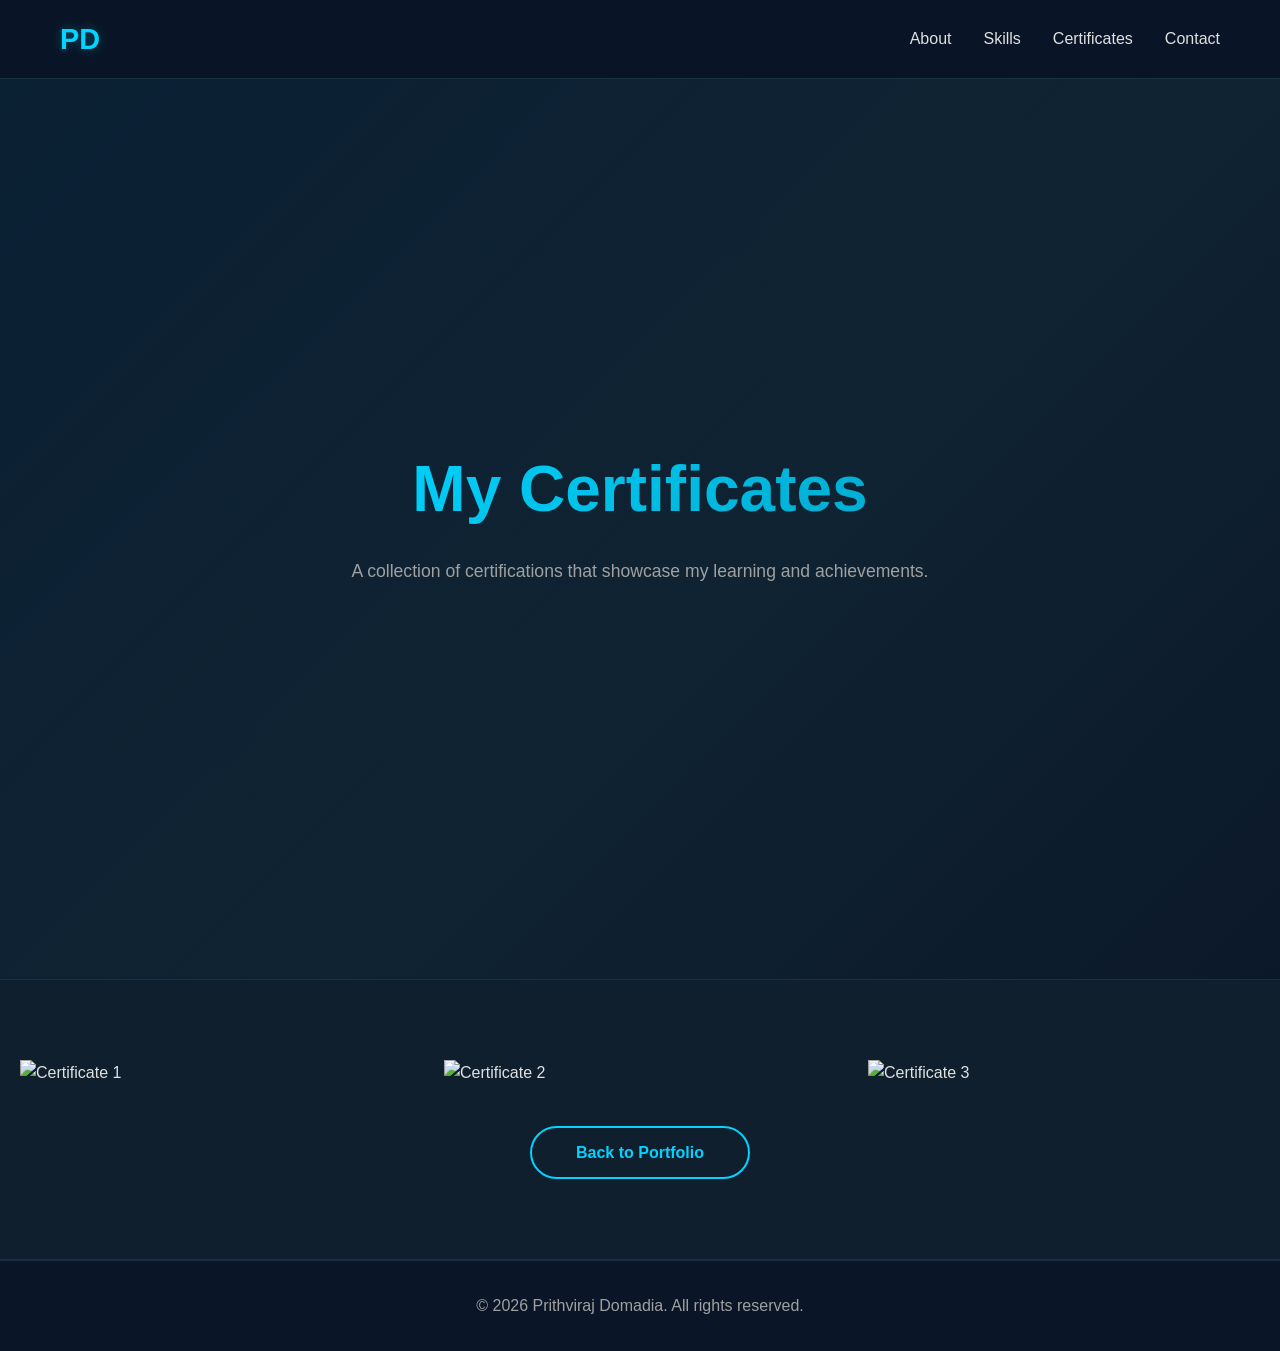
==== certificate.html @ d60c295b "Update certificate.html" ====
<!DOCTYPE html>
<html lang="en">
<head>
    <meta charset="UTF-8">
    <meta name="viewport" content="width=device-width, initial-scale=1.0">
    <title>Certificates - Prithviraj Domadia</title>
    <link rel="stylesheet" href="styles.css">
    <link rel="stylesheet" href="https://cdnjs.cloudflare.com/ajax/libs/font-awesome/6.4.0/css/all.min.css">
</head>
<body>
    <nav class="navbar">
        <div class="nav-container">
            <div class="logo">PD</div>
            <ul class="nav-menu">
                <li><a href="index.html#about" class="nav-link">About</a></li>
                <li><a href="index.html#skills" class="nav-link">Skills</a></li>
                <li><a href="index.html#certificates" class="nav-link">Certificates</a></li>
                <li><a href="index.html#contact" class="nav-link">Contact</a></li>
            </ul>
        </div>
    </nav>

    <section class="hero">
        <div class="hero-content">
            <h1 class="hero-title">My Certificates</h1>
            <p class="hero-description">A collection of certifications that showcase my learning and achievements.</p>
        </div>
    </section>

    <section class="certificates">      
            <div class="certificates-grid">
                <div class="certificate-card">
                    <img src="images/certi1.png" alt="Certificate 1" class="certificate-icon">
                </div>
                <div class="certificate-card">
                    <img src="images/certi2.png" alt="Certificate 2" class="certificate-icon">
                </div>
                <div class="certificate-card">
                    <img src="images/certi3.png" alt="Certificate 3" class="certificate-icon">
                </div>
            </div>
            <div class="certificate-return">
                <a href="index.html" class="btn btn-secondary">Back to Portfolio</a>
            </div>
    </section>

    <footer class="footer">
        <div class="container">
            <p>&copy; 2026 Prithviraj Domadia. All rights reserved.</p>
        </div>
    </footer>
</body>
</html>
---- styles.css ----
/* ==================== VARIABLES & RESET ==================== */
:root {
    --primary-color: #00d4ff;
    --secondary-color: #0a1628;
    --text-color: #e0e0e0;
    --text-dark: #a0a0a0;
    --card-bg: #0f1f2e;
    --border-color: #1a2f3f;
    --transition: 0.3s ease;
}

* {
    margin: 0;
    padding: 0;
    box-sizing: border-box;
}

html {
    scroll-behavior: smooth;
}

body {
    font-family: 'Segoe UI', Tahoma, Geneva, Verdana, sans-serif;
    background: linear-gradient(135deg, #0a1628 0%, #0f1f2e 50%, #0a1628 100%);
    color: var(--text-color);
    line-height: 1.6;
    min-height: 100vh;
}

/* ==================== CONTAINER & LAYOUT ==================== */
.container {
    max-width: 1200px;
    margin: 0 auto;
    padding: 0 20px;
}

/* ==================== NAVIGATION ==================== */
.navbar {
    background: rgba(10, 22, 40, 0.95);
    backdrop-filter: blur(10px);
    position: sticky;
    top: 0;
    z-index: 100;
    border-bottom: 1px solid var(--border-color);
    padding: 1rem 0;
}

.nav-container {
    max-width: 1200px;
    margin: 0 auto;
    padding: 0 20px;
    display: flex;
    justify-content: space-between;
    align-items: center;
}

.logo {
    font-size: 1.8rem;
    font-weight: bold;
    color: var(--primary-color);
    text-shadow: 0 0 10px rgba(0, 212, 255, 0.3);
}

.nav-menu {
    display: flex;
    list-style: none;
    gap: 2rem;
}

.nav-link {
    color: var(--text-color);
    text-decoration: none;
    transition: color var(--transition);
    font-weight: 500;
}

.nav-link:hover {
    color: var(--primary-color);
}

/* ==================== HERO SECTION ==================== */
.hero {
    min-height: 100vh;
    display: flex;
    align-items: center;
    justify-content: center;
    padding: 60px 20px;
    background: linear-gradient(135deg, rgba(0, 212, 255, 0.05) 0%, rgba(10, 22, 40, 0) 100%);
}

.hero-content {
    text-align: center;
    max-width: 700px;
    animation: fadeInUp 0.8s ease;
}

.hero-title {
    font-size: 4rem;
    font-weight: 700;
    margin-bottom: 1rem;
    background: linear-gradient(135deg, var(--primary-color) 0%, #00a8cc 100%);
    -webkit-background-clip: text;
    -webkit-text-fill-color: transparent;
    background-clip: text;
}

.hero-subtitle {
    font-size: 1.5rem;
    color: var(--primary-color);
    margin-bottom: 1rem;
    font-weight: 500;
}

.hero-description {
    font-size: 1.1rem;
    color: var(--text-dark);
    margin-bottom: 2rem;
    line-height: 1.8;
}

.hero-buttons {
    display: flex;
    gap: 1rem;
    justify-content: center;
    flex-wrap: wrap;
}

/* ==================== BUTTONS ==================== */
.btn {
    padding: 12px 30px;
    border-radius: 50px;
    text-decoration: none;
    font-weight: 600;
    transition: all var(--transition);
    border: 2px solid;
    cursor: pointer;
    display: inline-block;
}

.btn-primary {
    background: var(--primary-color);
    color: var(--secondary-color);
    border-color: var(--primary-color);
}

.btn-primary:hover {
    transform: translateY(-3px);
    box-shadow: 0 10px 25px rgba(0, 212, 255, 0.3);
}

.btn-secondary {
    background: transparent;
    color: var(--primary-color);
    border-color: var(--primary-color);
}

.btn-secondary:hover {
    background: var(--primary-color);
    color: var(--secondary-color);
    transform: translateY(-3px);
}

/* ==================== ABOUT SECTION ==================== */
.about {
    padding: 80px 20px;
    background: var(--card-bg);
    border-top: 1px solid var(--border-color);
    border-bottom: 1px solid var(--border-color);
}

.section-title {
    font-size: 2.5rem;
    margin-bottom: 3rem;
    text-align: center;
    color: var(--primary-color);
    position: relative;
    display: inline-block;
    width: 100%;
}

.section-title::after {
    content: '';
    position: absolute;
    bottom: -15px;
    left: 50%;
    transform: translateX(-50%);
    width: 100px;
    height: 3px;
    background: var(--primary-color);
    border-radius: 2px;
}

.about-content {
    max-width: 700px;
    margin: 0 auto;
    text-align: center;
}

.about-content p {
    font-size: 1.1rem;
    color: var(--text-dark);
    margin-bottom: 1.5rem;
    line-height: 1.8;
}

/* ==================== SKILLS SECTION ==================== */
.skills {
    padding: 80px 20px;
}

.skills-category {
    margin-bottom: 4rem;
}

.category-title {
    font-size: 1.8rem;
    color: var(--primary-color);
    margin-bottom: 2rem;
    text-align: center;
}

/* ==================== CERTIFICATES SECTION ==================== */
.certificates {
    padding: 80px 20px;
    background: var(--card-bg);
    border-top: 1px solid var(--border-color);
    border-bottom: 1px solid var(--border-color);
}

.certificates-content {
    text-align: center;
    max-width: 700px;
    margin: 0 auto;
}

.certificates-content p {
    font-size: 1.1rem;
    color: var(--text-dark);
    margin-bottom: 2rem;
    line-height: 1.8;
}

.certificates-grid {
    display: grid;
    grid-template-columns: repeat(auto-fit, minmax(220px, 1fr));
    gap: 2rem;
    margin: 0 auto;
}

.certificate-return {
    text-align: center;
    margin-top: 2.5rem;
}

.certificates .btn {
    min-width: 220px;
}

.skills-grid {
    display: grid;
    grid-template-columns: repeat(auto-fit, minmax(150px, 1fr));
    gap: 2rem;
    max-width: 900px;
    margin: 0 auto;
}

.skill-card {
    background: var(--card-bg);
    padding: 2rem;
    border-radius: 15px;
    text-align: center;
    border: 1px solid var(--border-color);
    transition: all var(--transition);
    cursor: pointer;
}

.skill-card:hover {
    transform: translateY(-10px);
    border-color: var(--primary-color);
    box-shadow: 0 15px 40px rgba(0, 212, 255, 0.2);
}

.skill-card i {
    font-size: 3rem;
    color: var(--primary-color);
    margin-bottom: 1rem;
    display: block;
}

.skill-card img.skill-logo {
    width: 64px;
    height: 64px;
    object-fit: contain;
    margin-bottom: 1rem;
    display: inline-block;
}

.skill-logo.scikitlearn-logo {
    filter: invert(1) brightness(2);
}

.skill-card h4 {
    font-size: 1.2rem;
    color: var(--text-color);
}

/* ==================== CONTACT SECTION ==================== */
.contact {
    padding: 80px 20px;
    background: var(--card-bg);
    border-top: 1px solid var(--border-color);
}

.contact-content {
    text-align: center;
    max-width: 600px;
    margin: 0 auto;
}

.contact-content p {
    font-size: 1.1rem;
    color: var(--text-dark);
    margin-bottom: 2rem;
}

.social-links {
    display: flex;
    justify-content: center;
    gap: 2rem;
    flex-wrap: wrap;
}

.social-link {
    display: flex;
    align-items: center;
    gap: 0.5rem;
    padding: 12px 25px;
    background: transparent;
    border: 2px solid var(--primary-color);
    color: var(--primary-color);
    text-decoration: none;
    border-radius: 50px;
    transition: all var(--transition);
    font-weight: 600;
}

.social-link:hover {
    background: var(--primary-color);
    color: var(--secondary-color);
    transform: translateY(-3px);
    box-shadow: 0 10px 25px rgba(0, 212, 255, 0.3);
}

.social-link i {
    font-size: 1.3rem;
}

/* ==================== FOOTER ==================== */
.footer {
    background: rgba(10, 22, 40, 0.95);
    border-top: 1px solid var(--border-color);
    padding: 2rem 20px;
    text-align: center;
    color: var(--text-dark);
}

/* ==================== ANIMATIONS ==================== */
@keyframes fadeInUp {
    from {
        opacity: 0;
        transform: translateY(30px);
    }
    to {
        opacity: 1;
        transform: translateY(0);
    }
}

/* ==================== RESPONSIVE DESIGN ==================== */
@media (max-width: 768px) {
    .hero-title {
        font-size: 2.5rem;
    }

    .hero-subtitle {
        font-size: 1.2rem;
    }

    .hero-buttons {
        flex-direction: column;
    }

    .btn {
        width: 100%;
    }

    .nav-menu {
        gap: 1rem;
        font-size: 0.9rem;
    }

    .section-title {
        font-size: 2rem;
    }

    .skills-grid {
        grid-template-columns: repeat(2, 1fr);
        gap: 1.5rem;
    }

    .skill-card {
        padding: 1.5rem;
    }

    .skill-card i {
        font-size: 2rem;
    }

    .social-links {
        gap: 1rem;
    }

    .social-link {
        padding: 10px 15px;
        font-size: 0.9rem;
    }
}

@media (max-width: 480px) {
    .hero-title {
        font-size: 2rem;
    }

    .hero-subtitle {
        font-size: 1rem;
    }

    .nav-menu {
        gap: 0.5rem;
    }

    .skills-grid {
        grid-template-columns: 1fr;
    }

    .social-links {
        flex-direction: column;
    }

    .social-link {
        width: 100%;
        justify-content: center;
    }
}
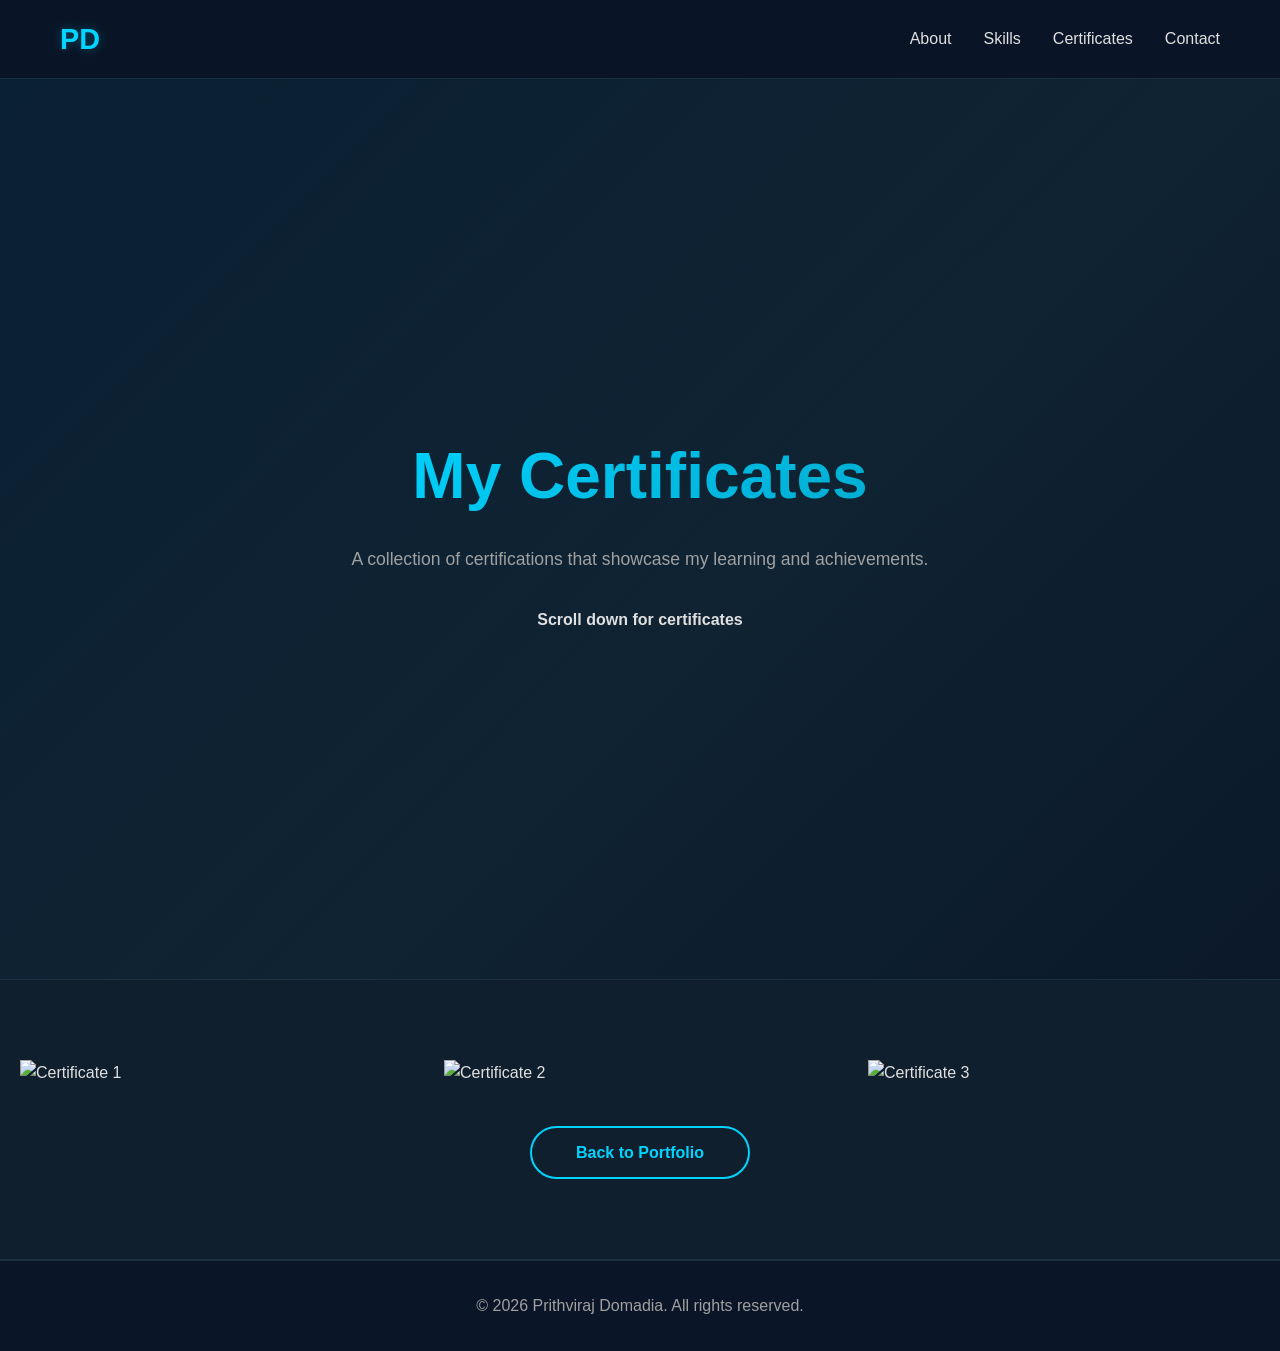
==== commit 362bf708: "Update certificate.html" ====
--- a/certificate.html
+++ b/certificate.html
@@ -24,6 +24,7 @@
         <div class="hero-content">
             <h1 class="hero-title">My Certificates</h1>
             <p class="hero-description">A collection of certifications that showcase my learning and achievements.</p>
+            <p><h4>Scroll down for certificates</h4></p>
         </div>
     </section>
 
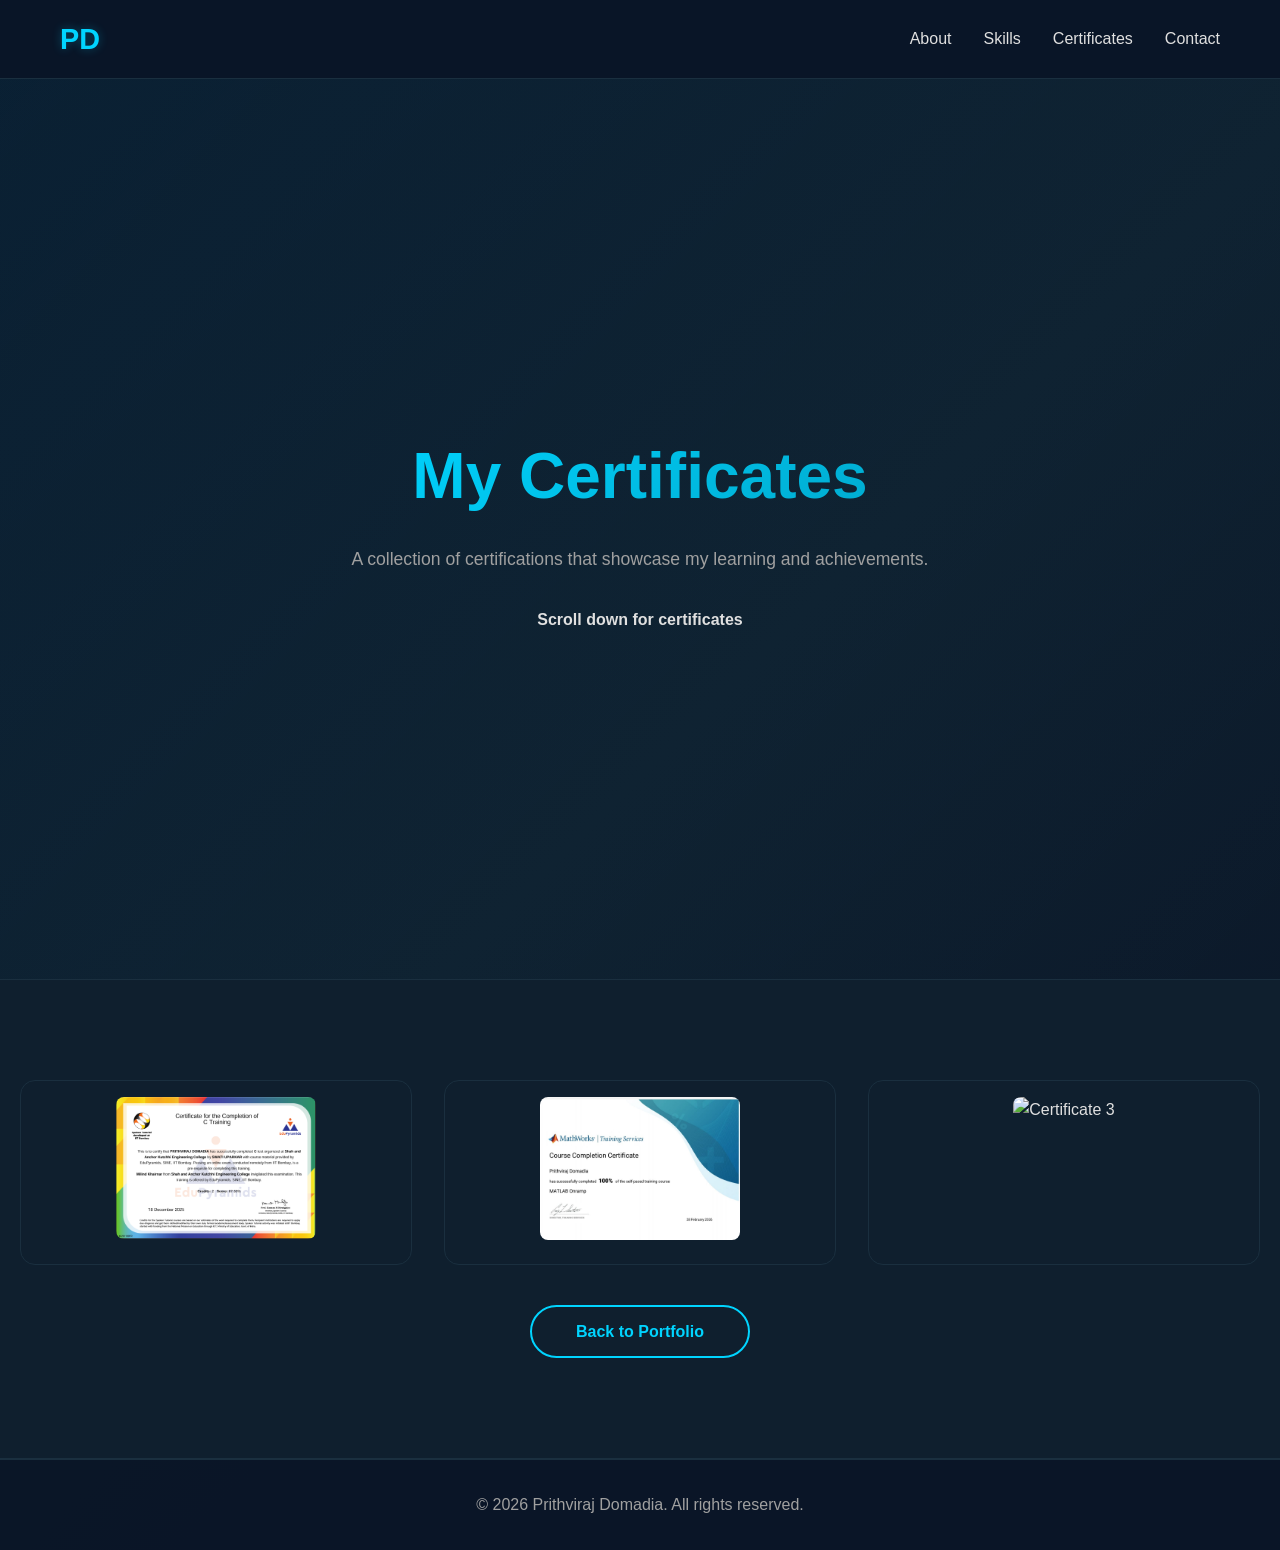
==== commit 368bd206: "Update certificate.html" ====
--- a/certificate.html
+++ b/certificate.html
@@ -31,13 +31,13 @@
     <section class="certificates">      
             <div class="certificates-grid">
                 <div class="certificate-card">
-                    <img src="images/certi1.png" alt="Certificate 1" class="certificate-icon">
+                    <img src="certi1.png" alt="Certificate 1" class="certificate-icon">
                 </div>
                 <div class="certificate-card">
-                    <img src="images/certi2.png" alt="Certificate 2" class="certificate-icon">
+                    <img src="certi2.png" alt="Certificate 2" class="certificate-icon">
                 </div>
                 <div class="certificate-card">
-                    <img src="images/certi3.png" alt="Certificate 3" class="certificate-icon">
+                    <img src="certi3.png" alt="Certificate 3" class="certificate-icon">
                 </div>
             </div>
             <div class="certificate-return">
--- a/styles.css
+++ b/styles.css
@@ -221,7 +221,7 @@
 
 /* ==================== CERTIFICATES SECTION ==================== */
 .certificates {
-    padding: 80px 20px;
+    padding: 100px 20px;
     background: var(--card-bg);
     border-top: 1px solid var(--border-color);
     border-bottom: 1px solid var(--border-color);
@@ -242,9 +242,36 @@
 
 .certificates-grid {
     display: grid;
-    grid-template-columns: repeat(auto-fit, minmax(220px, 1fr));
+    grid-template-columns: repeat(auto-fit, minmax(200px, 1fr));
     gap: 2rem;
     margin: 0 auto;
+}
+
+.certificate-card {
+    background: var(--card-bg);
+    padding: 1rem;
+    border-radius: 15px;
+    text-align: center;
+    border: 1px solid var(--border-color);
+    transition: all var(--transition);
+}
+
+.certificate-card:hover {
+    transform: translateY(-5px);
+    border-color: var(--primary-color);
+    box-shadow: 0 10px 30px rgba(0, 212, 255, 0.2);
+}
+
+.certificate-icon {
+    width: 200px;
+    height: auto;
+    max-width: 100%;
+    border-radius: 8px;
+    transition: transform var(--transition);
+}
+
+.certificate-card:hover .certificate-icon {
+    transform: scale(1.05);
 }
 
 .certificate-return {
@@ -451,4 +478,4 @@
         width: 100%;
         justify-content: center;
     }
-}+}
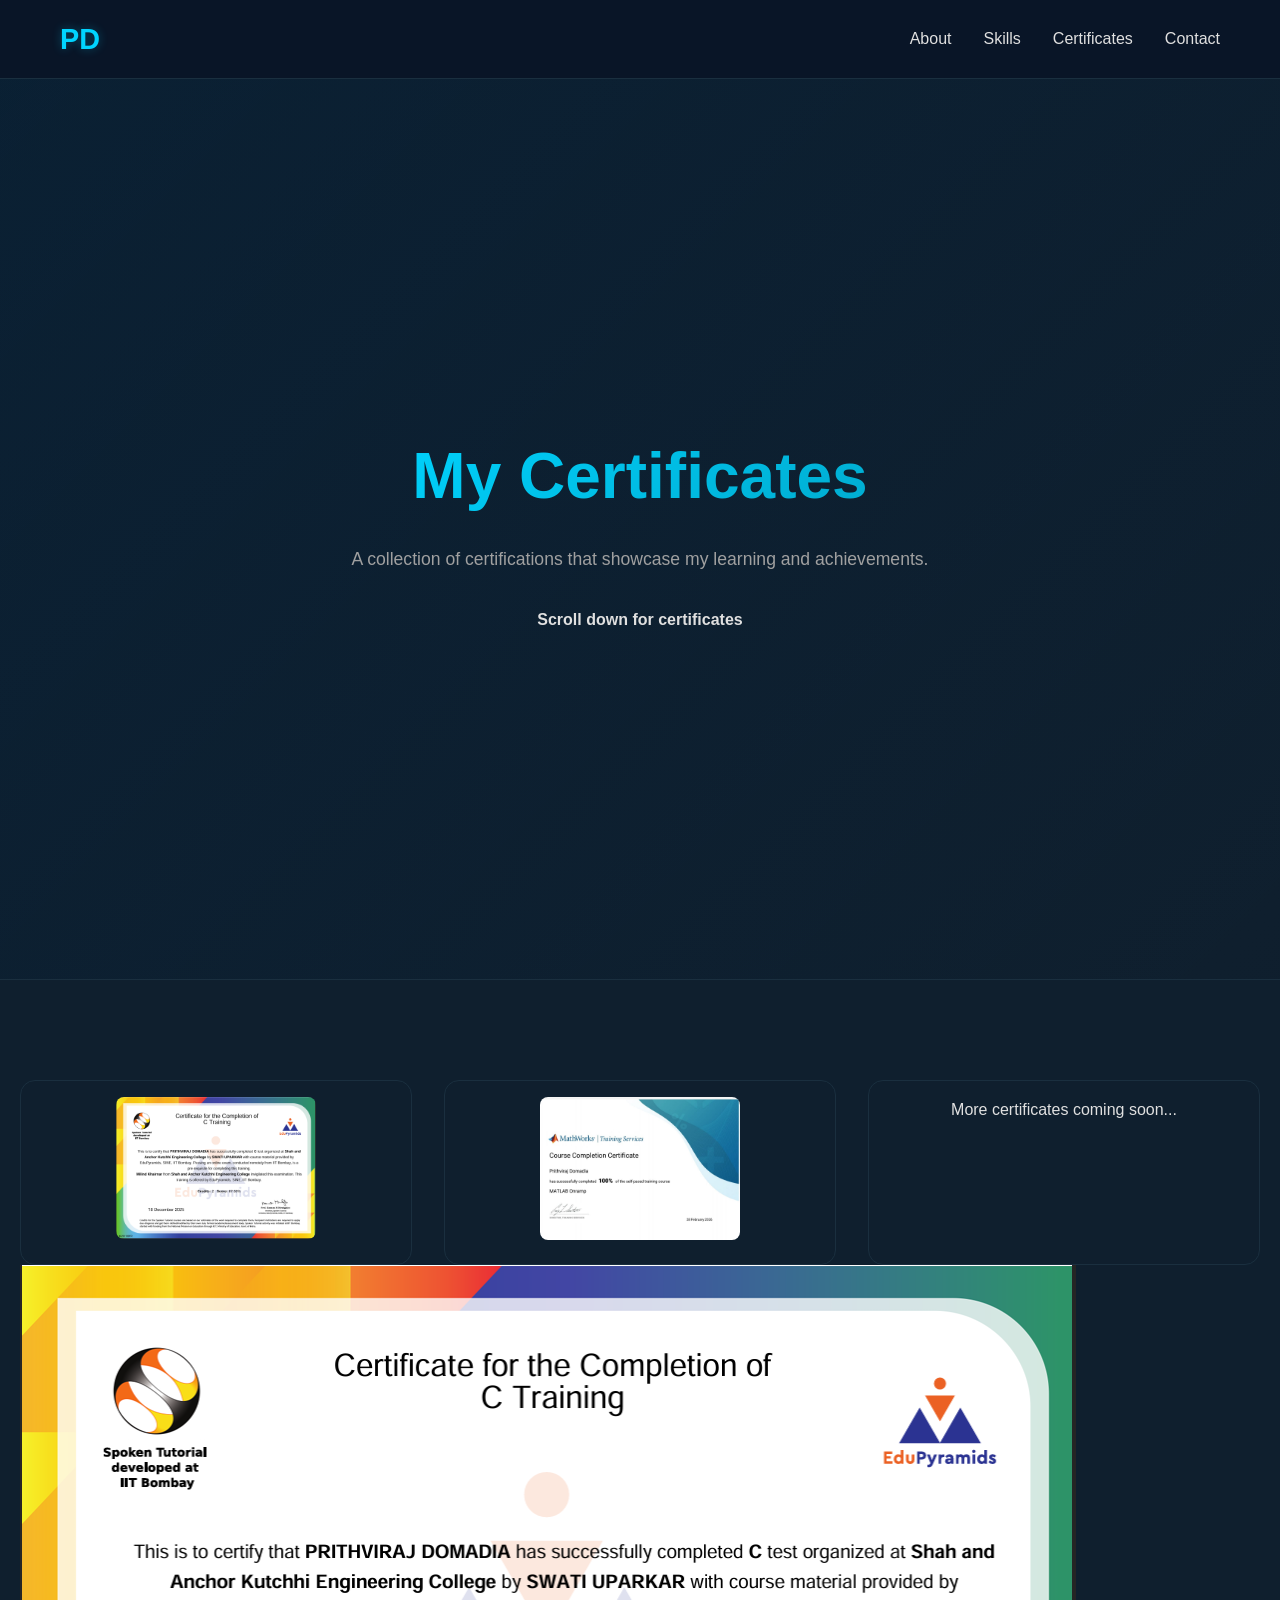
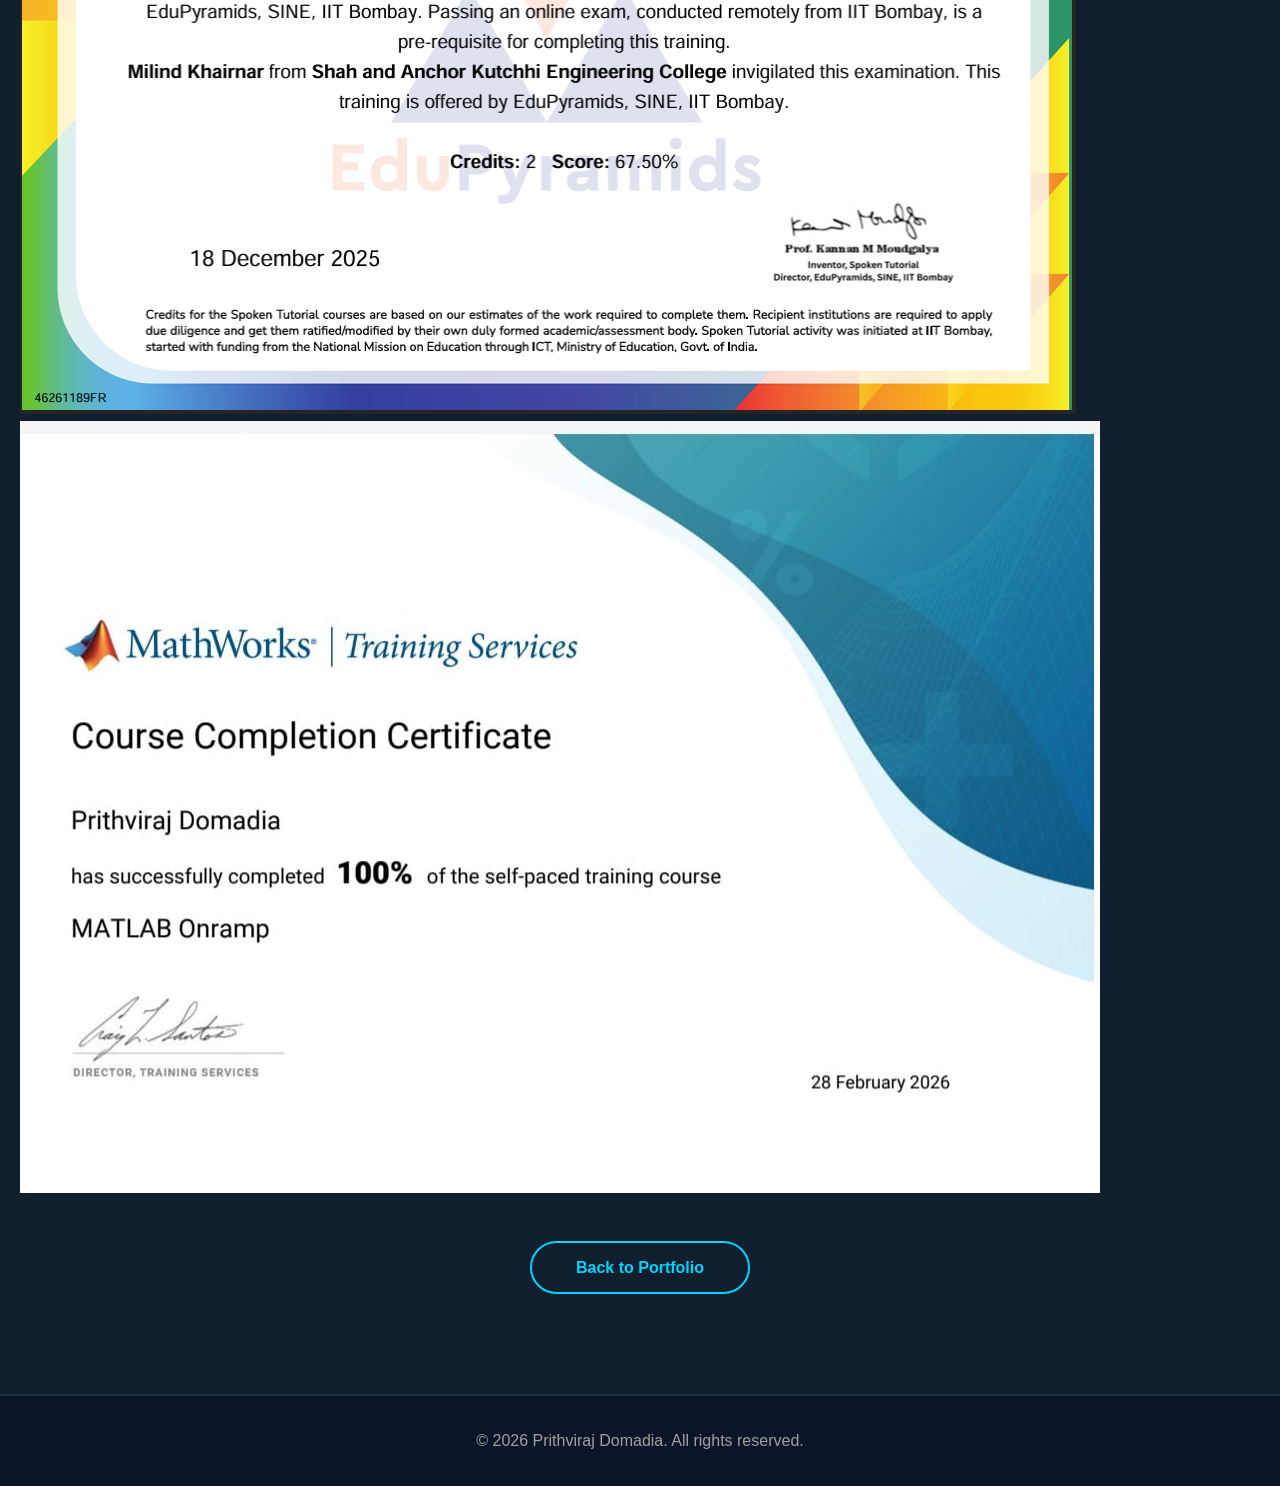
==== commit 0ddef74b: "Update certificate.html" ====
--- a/certificate.html
+++ b/certificate.html
@@ -28,18 +28,36 @@
         </div>
     </section>
 
-    <section class="certificates">      
+   <section class="certificates">      
             <div class="certificates-grid">
                 <div class="certificate-card">
-                    <img src="certi1.png" alt="Certificate 1" class="certificate-icon">
+                    <a href="#img1">
+                    <img src="certi1.png"  class="certificate-icon">
+                </a>
                 </div>
                 <div class="certificate-card">
-                    <img src="certi2.png" alt="Certificate 2" class="certificate-icon">
+                    <a href="#img2">
+                    <img src="certi2.png"  class="certificate-icon">
+                </a>
                 </div>
                 <div class="certificate-card">
-                    <img src="certi3.png" alt="Certificate 3" class="certificate-icon">
+                    <p>More certificates coming soon...</p>
                 </div>
             </div>
+            <div id="img1" class="lightbox">
+                <a href="#!" class="lightbox-close"></a>
+                <div class="lightbox-content">
+                    <img src="certi1.png">
+                </div>
+            </div>
+
+            <div id="img2" class="lightbox">
+                <a href="#!" class="lightbox-close"></a>
+                <div class="lightbox-content">
+                    <img src="certi2.png">
+            </div>
+            </div>
+        </div>
             <div class="certificate-return">
                 <a href="index.html" class="btn btn-secondary">Back to Portfolio</a>
             </div>
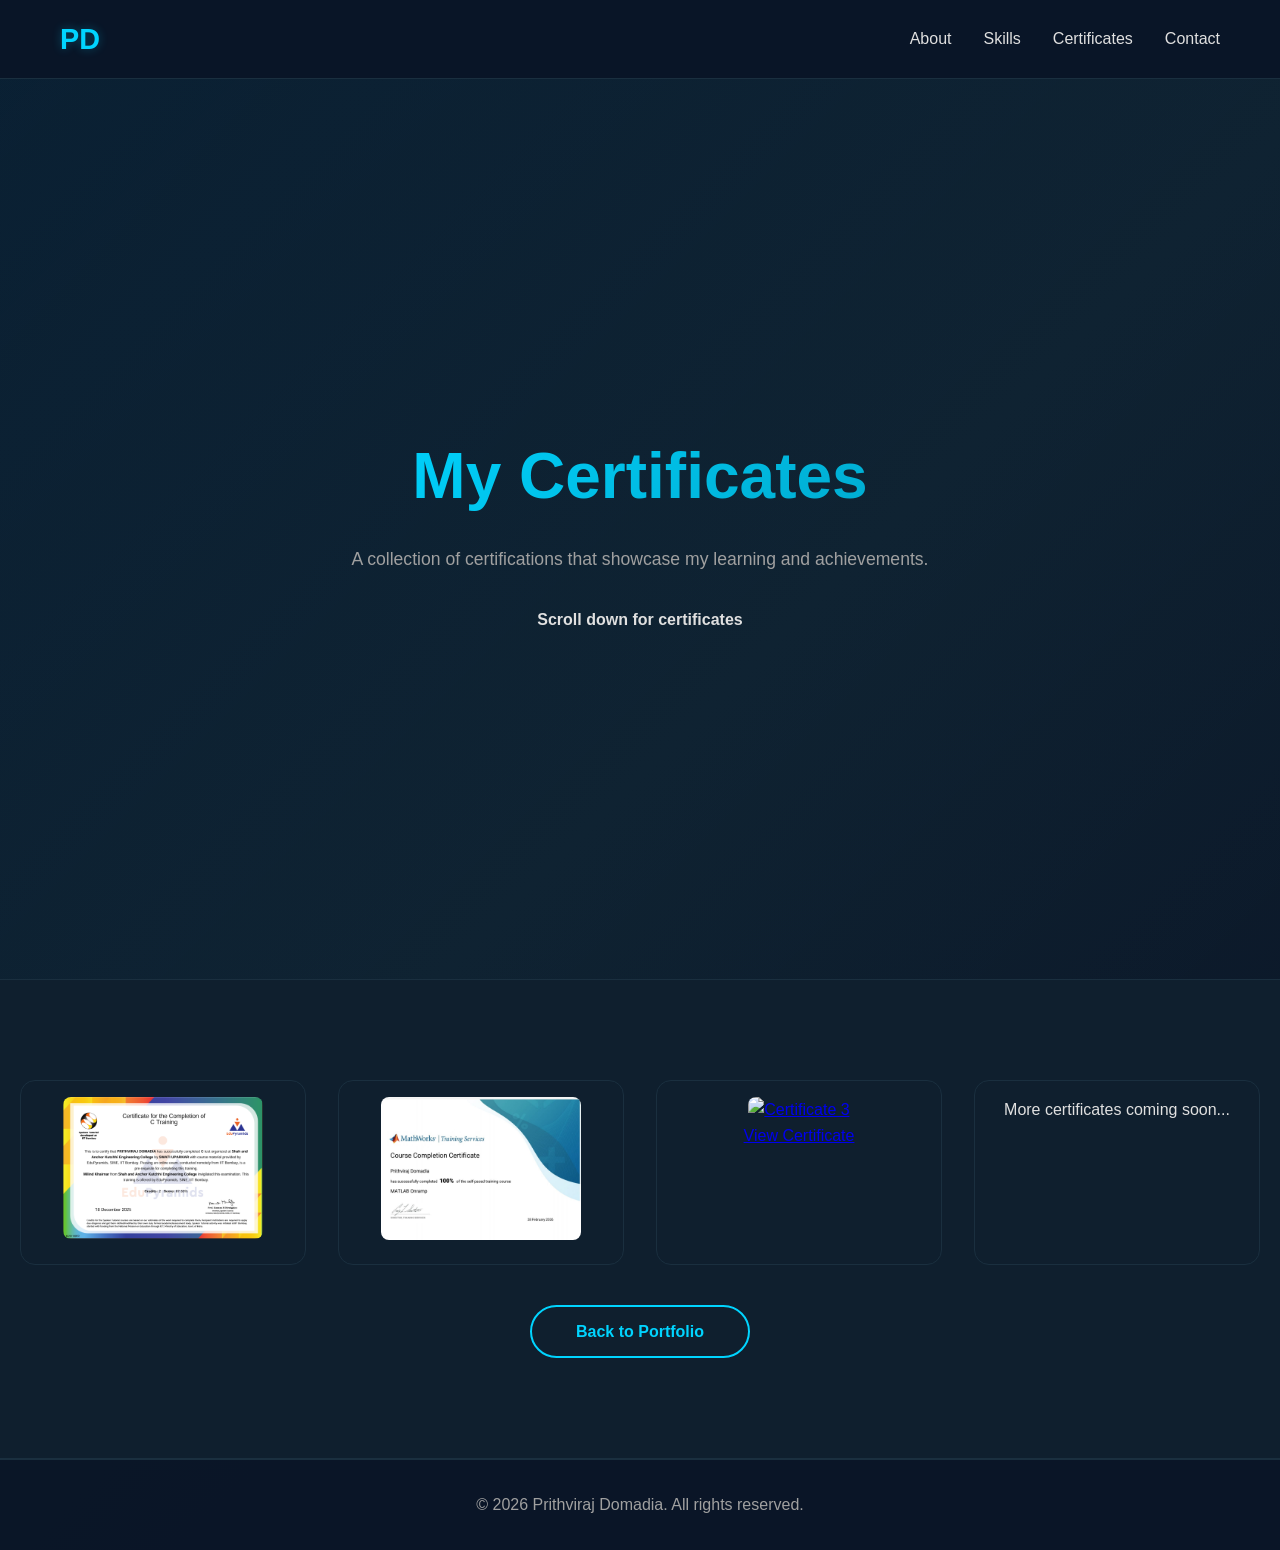
==== commit c3215414: "Update certificate.html" ====
--- a/certificate.html
+++ b/certificate.html
@@ -32,12 +32,18 @@
             <div class="certificates-grid">
                 <div class="certificate-card">
                     <a href="#img1">
-                    <img src="certi1.png"  class="certificate-icon">
+                    <img src="certi1.png"  class="certificate-icon" alt="Certificate 1">
                 </a>
                 </div>
                 <div class="certificate-card">
                     <a href="#img2">
-                    <img src="certi2.png"  class="certificate-icon">
+                    <img src="certi2.png"  class="certificate-icon" alt="Certificate 2">
+                </a>
+                </div>
+                <div class="certificate-card" id="certi3">
+                    <a href="#img3">
+                    <img src="certi3.png" class="certificate-icon" alt="Certificate 3">
+                    <p><a href="https://verify.skilljar.com/c/uq5pzp3xvbgj" target="_blank" rel="noopener noreferrer">View Certificate</a></p>
                 </a>
                 </div>
                 <div class="certificate-card">
@@ -57,6 +63,12 @@
                     <img src="certi2.png">
             </div>
             </div>
+            <div id="img3" class="lightbox">
+                <a href="#!" class="lightbox-close"></a>
+                <div class="lightbox-content">
+                    <img src="certi3.png">
+                </div>
+            </div>
         </div>
             <div class="certificate-return">
                 <a href="index.html" class="btn btn-secondary">Back to Portfolio</a>
--- a/styles.css
+++ b/styles.css
@@ -273,6 +273,60 @@
 .certificate-card:hover .certificate-icon {
     transform: scale(1.05);
 }
+.lightbox {
+    display: none; 
+    position: fixed;
+    z-index: 9999;
+    top: 0;
+    left: 0;
+    width: 100%;
+    height: 100%;
+    background: rgba(0, 0, 0, 0.85);
+}
+
+
+.lightbox:target {
+    display: flex;
+    justify-content: center;
+    align-items: center;
+}
+
+
+.lightbox-content img {
+    max-width: 90%;
+    max-height: 80vh;
+    border: 3px solid white;
+    box-shadow: 0 0 25px rgba(0,0,0,0.5);
+    border-radius: 5px;
+}
+
+.lightbox-close {
+    position: absolute;
+    width: 100%;
+    height: 100%;
+    cursor: default;
+}
+
+
+.lightbox:target::after {
+    content: "×";
+    position: absolute;
+    top: 20px;
+    right: 30px;
+    color: white;
+    font-size: 50px;
+    pointer-events: none; 
+}
+
+
+.certificate-icon {
+    cursor: zoom-in;
+    transition: transform 0.2s;
+}
+
+.certificate-icon:hover {
+    transform: scale(1.05);
+}
 
 .certificate-return {
     text-align: center;
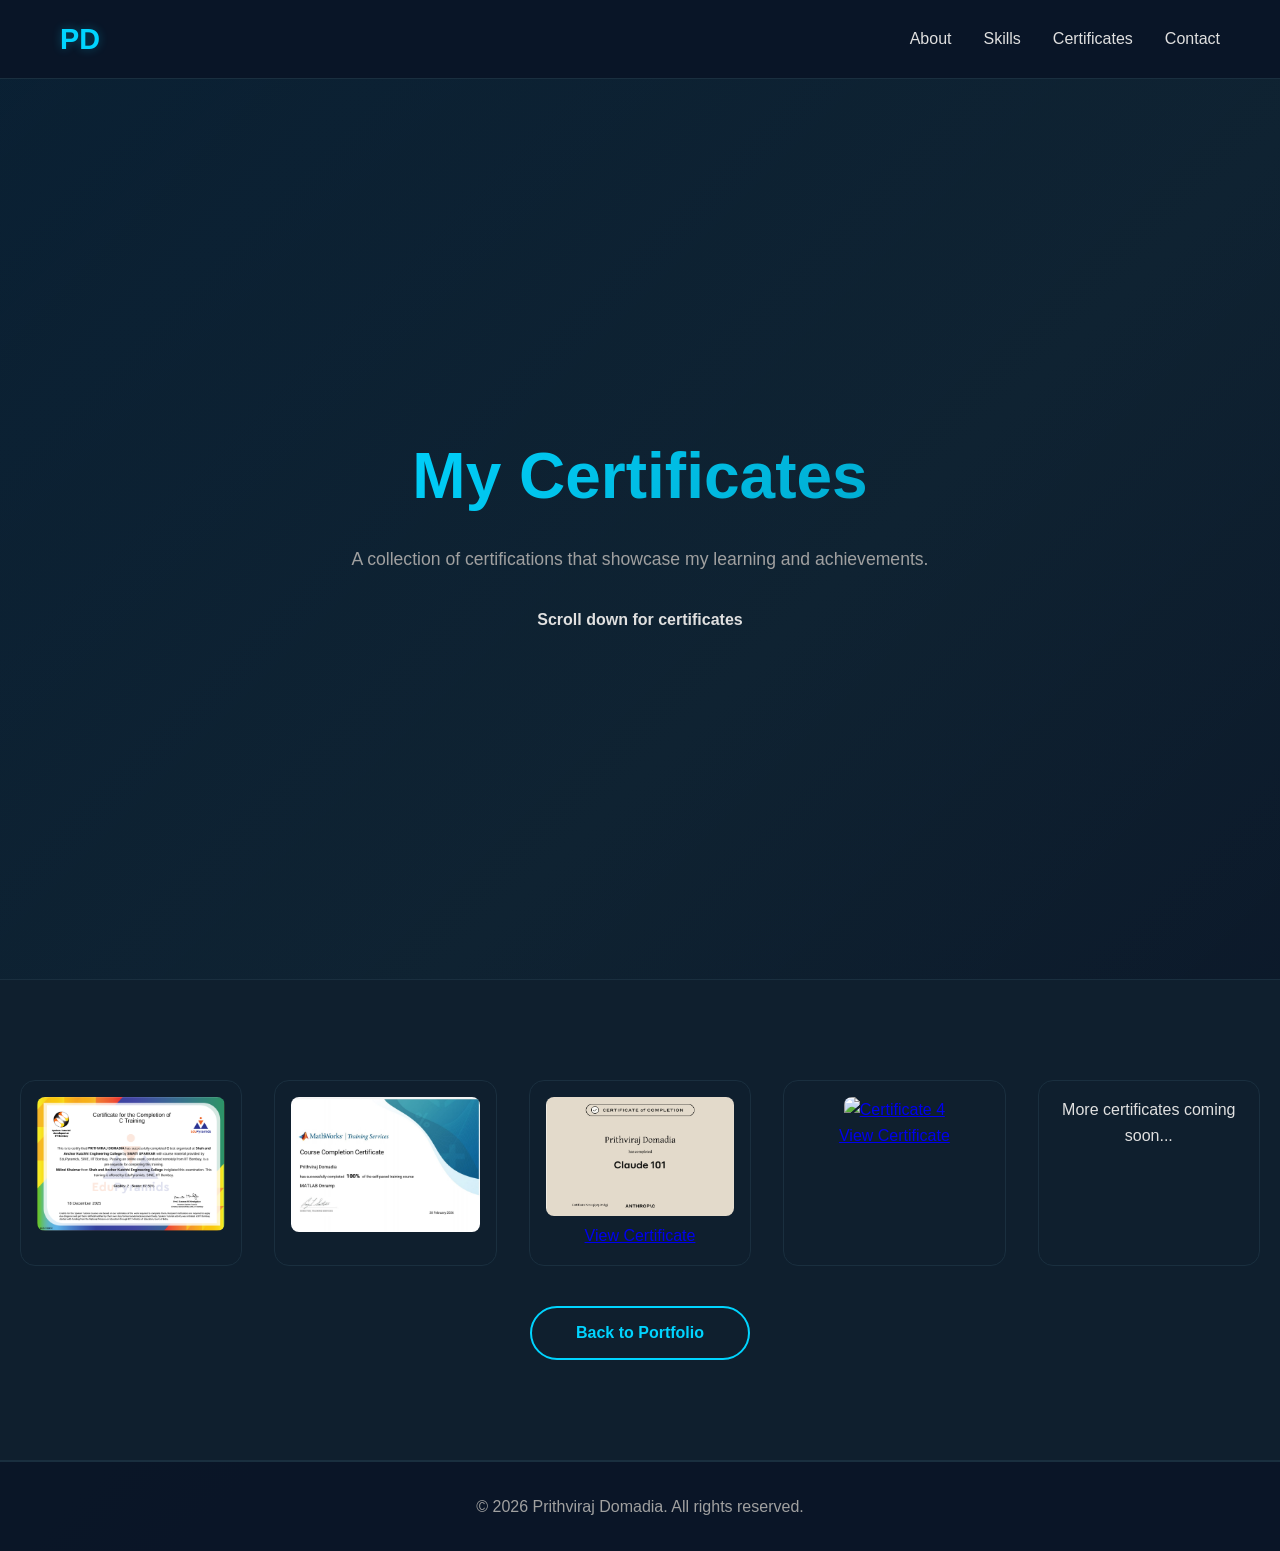
==== commit ec237eb4: "Update certificate.html" ====
--- a/certificate.html
+++ b/certificate.html
@@ -46,6 +46,12 @@
                     <p><a href="https://verify.skilljar.com/c/uq5pzp3xvbgj" target="_blank" rel="noopener noreferrer">View Certificate</a></p>
                 </a>
                 </div>
+                <div class="certificate-card" id="certi4">
+                    <a href="#img4">
+                        <img src="certi4.png" class="certificate-icon" alt="Certificate 4">
+                        <p><a href="https://verify.skilljar.com/c/j4guhr25rco7" target="_blank" rel="noopener noreferrer">View Certificate</a></p>
+                    </a>
+                </div>
                 <div class="certificate-card">
                     <p>More certificates coming soon...</p>
                 </div>
@@ -69,6 +75,12 @@
                     <img src="certi3.png">
                 </div>
             </div>
+       <div id="img4" class="lightbox">
+                <a href="#!" class="lightbox-close"></a>
+                <div class="lightbox-content">
+                    <img src="certi4.png">
+                </div>
+            </div>
         </div>
             <div class="certificate-return">
                 <a href="index.html" class="btn btn-secondary">Back to Portfolio</a>
--- a/styles.css
+++ b/styles.css
@@ -385,6 +385,109 @@
     color: var(--text-color);
 }
 
+/* ==================== PROJECTS SECTION ==================== */
+.projects {
+    padding: 80px 20px;
+    background: var(--card-bg);
+    border-top: 1px solid var(--border-color);
+    border-bottom: 1px solid var(--border-color);
+}
+
+.projects-grid {
+    display: grid;
+    grid-template-columns: repeat(auto-fit, minmax(280px, 1fr));
+    gap: 2rem;
+}
+
+.project-card {
+    background: rgba(255, 255, 255, 0.04);
+    border: 1px solid var(--border-color);
+    border-radius: 24px;
+    overflow: hidden;
+    transition: transform var(--transition), box-shadow var(--transition);
+}
+
+.project-card:hover {
+    transform: translateY(-8px);
+    box-shadow: 0 20px 45px rgba(0, 0, 0, 0.22);
+}
+
+.project-image {
+    width: 100%;
+    height: 220px;
+    object-fit: cover;
+    display: block;
+}
+
+.project-image-circle {
+    width: 260px;
+    height: 280px;
+    border-radius: 50%;
+    object-fit: cover;
+    display: block;
+    margin: 1.5rem auto 0;
+    border: 4px solid rgba(0, 212, 255, 0.18);
+    background: rgba(255, 255, 255, 0.06);
+}
+
+.project-card-body {
+    padding: 1.75rem;
+}
+
+.project-badge {
+    display: inline-block;
+    margin-bottom: 1rem;
+    padding: 0.4rem 0.9rem;
+    border-radius: 999px;
+    border: 1px solid rgba(0, 212, 255, 0.2);
+    color: var(--primary-color);
+    background: rgba(0, 212, 255, 0.08);
+    font-size: 0.9rem;
+    font-weight: 600;
+}
+
+.project-card h3 {
+    font-size: 1.6rem;
+    margin-bottom: 1rem;
+}
+
+.project-card p {
+    color: var(--text-dark);
+    margin-bottom: 1.25rem;
+    line-height: 1.8;
+}
+
+.project-tags {
+    display: flex;
+    flex-wrap: wrap;
+    gap: 0.65rem;
+    margin-bottom: 1.25rem;
+}
+
+.project-tags span {
+    background: rgba(255, 255, 255, 0.06);
+    padding: 0.5rem 0.85rem;
+    border-radius: 999px;
+    font-size: 0.9rem;
+    color: var(--text-color);
+}
+
+.project-links {
+    display: flex;
+    flex-wrap: wrap;
+    gap: 1rem;
+}
+
+@media (max-width: 720px) {
+    .hero-title {
+        font-size: 3rem;
+    }
+
+    .project-card {
+        border-radius: 20px;
+    }
+}
+
 /* ==================== CONTACT SECTION ==================== */
 .contact {
     padding: 80px 20px;
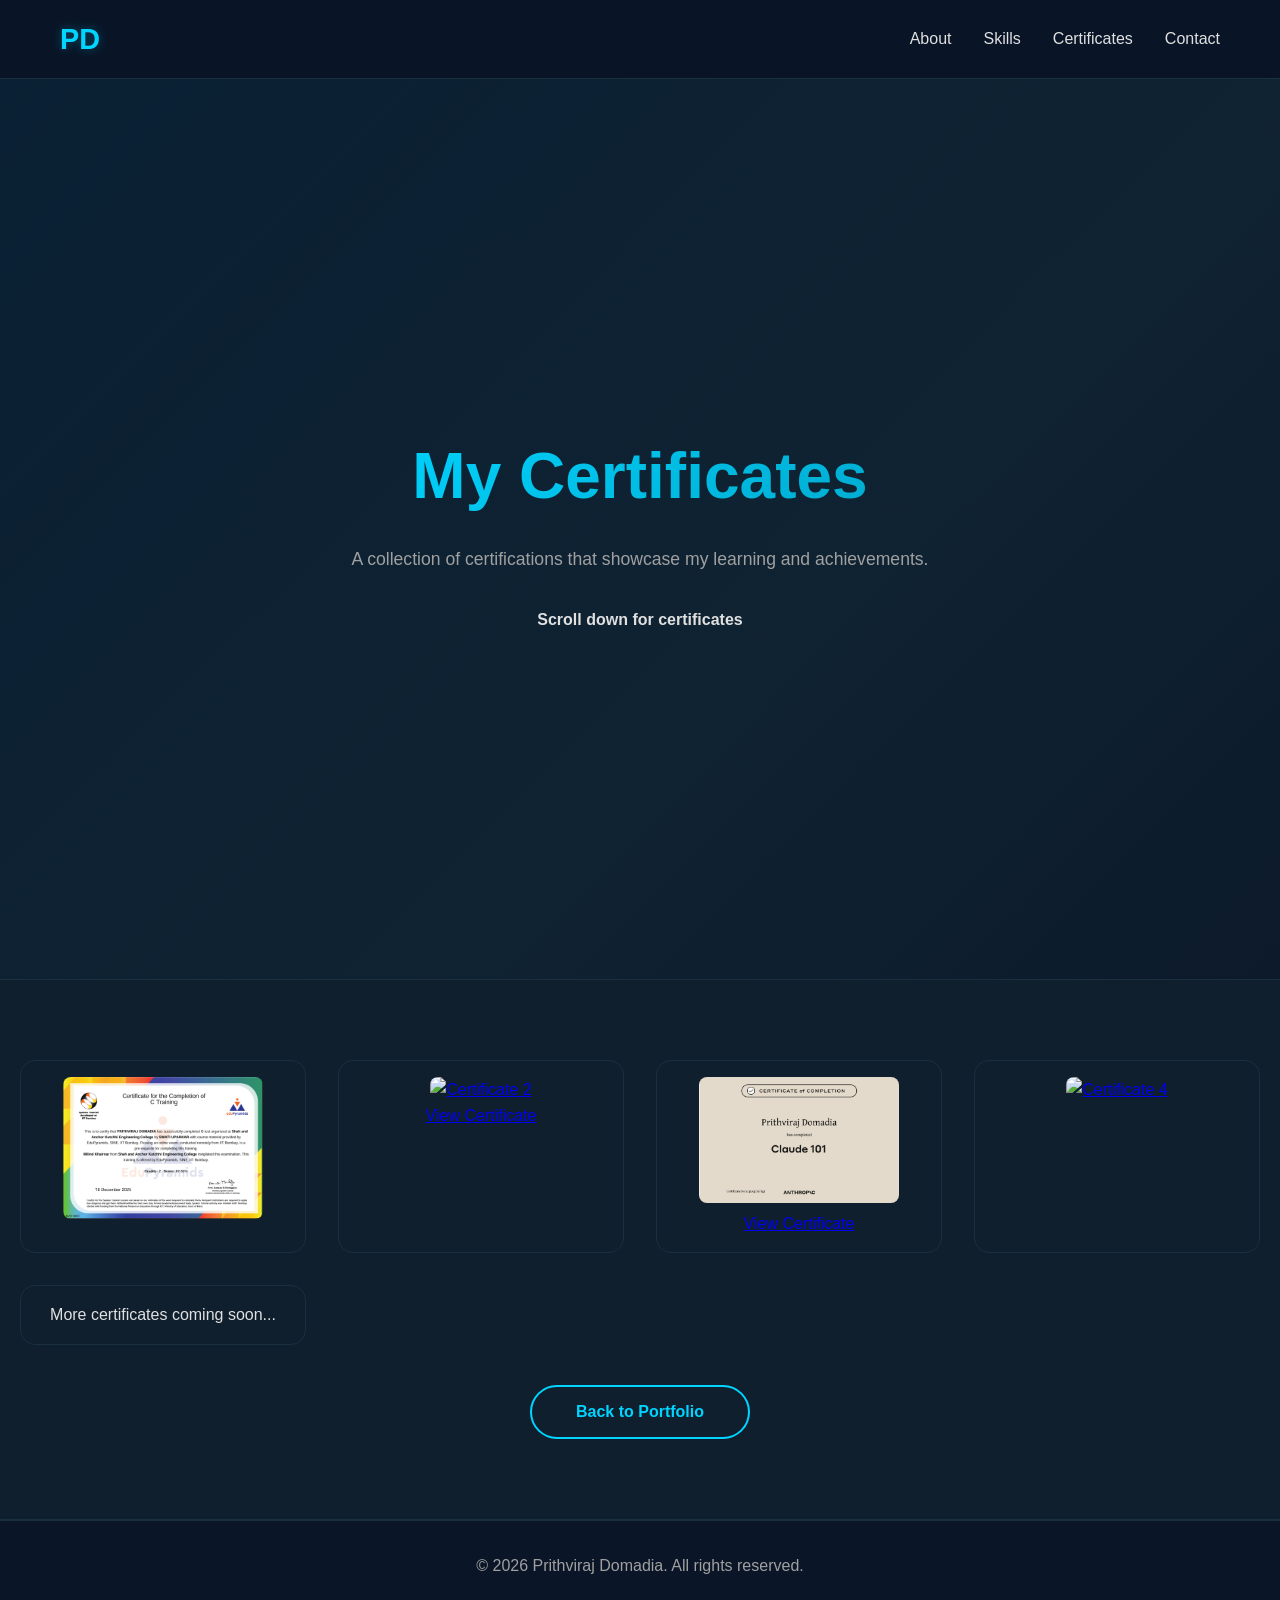
==== commit d8dc29bf: "Update certificate.html" ====
--- a/certificate.html
+++ b/certificate.html
@@ -35,10 +35,11 @@
                     <img src="certi1.png"  class="certificate-icon" alt="Certificate 1">
                 </a>
                 </div>
-                <div class="certificate-card">
+                <div class="certificate-card" id="certi4">
                     <a href="#img2">
-                    <img src="certi2.png"  class="certificate-icon" alt="Certificate 2">
-                </a>
+                        <img src="certi2.png" class="certificate-icon" alt="Certificate 2">
+                        <p><a href="https://verify.skilljar.com/c/j4guhr25rco7" target="_blank" rel="noopener noreferrer">View Certificate</a></p>
+                    </a>
                 </div>
                 <div class="certificate-card" id="certi3">
                     <a href="#img3">
@@ -46,11 +47,10 @@
                     <p><a href="https://verify.skilljar.com/c/uq5pzp3xvbgj" target="_blank" rel="noopener noreferrer">View Certificate</a></p>
                 </a>
                 </div>
-                <div class="certificate-card" id="certi4">
+               <div class="certificate-card">
                     <a href="#img4">
-                        <img src="certi4.png" class="certificate-icon" alt="Certificate 4">
-                        <p><a href="https://verify.skilljar.com/c/j4guhr25rco7" target="_blank" rel="noopener noreferrer">View Certificate</a></p>
-                    </a>
+                    <img src="certi4.png"  class="certificate-icon" alt="Certificate 4">
+                </a>
                 </div>
                 <div class="certificate-card">
                     <p>More certificates coming soon...</p>
--- a/styles.css
+++ b/styles.css
@@ -92,6 +92,18 @@
     text-align: center;
     max-width: 700px;
     animation: fadeInUp 0.8s ease;
+}
+.hero-image-container {
+    margin-bottom: 20px; 
+}
+
+.hero-profile-img {
+    width: 250px;        
+    height: 230px;        
+    border-radius: 50%;  
+    object-fit: cover;   
+    border: 3px solid #fff; 
+    box-shadow: 0 4px 10px rgba(0,0,0,0.2); 
 }
 
 .hero-title {
@@ -221,7 +233,7 @@
 
 /* ==================== CERTIFICATES SECTION ==================== */
 .certificates {
-    padding: 100px 20px;
+    padding: 80px 20px;
     background: var(--card-bg);
     border-top: 1px solid var(--border-color);
     border-bottom: 1px solid var(--border-color);
@@ -242,10 +254,114 @@
 
 .certificates-grid {
     display: grid;
-    grid-template-columns: repeat(auto-fit, minmax(200px, 1fr));
+    grid-template-columns: repeat(4, 1fr);
     gap: 2rem;
     margin: 0 auto;
 }
+
+/* ==================== PROJECTS SECTION ==================== */
+.projects {
+    padding: 80px 20px;
+    background: var(--card-bg);
+    border-top: 1px solid var(--border-color);
+    border-bottom: 1px solid var(--border-color);
+}
+
+.projects-grid {
+    display: grid;
+    grid-template-columns: repeat(auto-fit, minmax(280px, 1fr));
+    gap: 2rem;
+}
+
+.project-card {
+    background: rgba(255, 255, 255, 0.04);
+    border: 1px solid var(--border-color);
+    border-radius: 24px;
+    overflow: hidden;
+    transition: transform var(--transition), box-shadow var(--transition);
+}
+
+.project-card:hover {
+    transform: translateY(-8px);
+    box-shadow: 0 20px 45px rgba(0, 0, 0, 0.22);
+}
+
+.project-image {
+    width: 100%;
+    height: 220px;
+    object-fit: cover;
+    display: block;
+}
+
+.project-image-circle {
+    width: 260px;
+    height: 280px;
+    border-radius: 50%;
+    object-fit: cover;
+    display: block;
+    margin: 1.5rem auto 0;
+    border: 4px solid rgba(0, 212, 255, 0.18);
+    background: rgba(255, 255, 255, 0.06);
+}
+
+.project-card-body {
+    padding: 1.75rem;
+}
+
+.project-badge {
+    display: inline-block;
+    margin-bottom: 1rem;
+    padding: 0.4rem 0.9rem;
+    border-radius: 999px;
+    border: 1px solid rgba(0, 212, 255, 0.2);
+    color: var(--primary-color);
+    background: rgba(0, 212, 255, 0.08);
+    font-size: 0.9rem;
+    font-weight: 600;
+}
+
+.project-card h3 {
+    font-size: 1.6rem;
+    margin-bottom: 1rem;
+}
+
+.project-card p {
+    color: var(--text-dark);
+    margin-bottom: 1.25rem;
+    line-height: 1.8;
+}
+
+.project-tags {
+    display: flex;
+    flex-wrap: wrap;
+    gap: 0.65rem;
+    margin-bottom: 1.25rem;
+}
+
+.project-tags span {
+    background: rgba(255, 255, 255, 0.06);
+    padding: 0.5rem 0.85rem;
+    border-radius: 999px;
+    font-size: 0.9rem;
+    color: var(--text-color);
+}
+
+.project-links {
+    display: flex;
+    flex-wrap: wrap;
+    gap: 1rem;
+}
+
+@media (max-width: 720px) {
+    .hero-title {
+        font-size: 3rem;
+    }
+
+    .project-card {
+        border-radius: 20px;
+    }
+}
+
 
 .certificate-card {
     background: var(--card-bg);
@@ -273,6 +389,7 @@
 .certificate-card:hover .certificate-icon {
     transform: scale(1.05);
 }
+
 .lightbox {
     display: none; 
     position: fixed;
@@ -385,109 +502,6 @@
     color: var(--text-color);
 }
 
-/* ==================== PROJECTS SECTION ==================== */
-.projects {
-    padding: 80px 20px;
-    background: var(--card-bg);
-    border-top: 1px solid var(--border-color);
-    border-bottom: 1px solid var(--border-color);
-}
-
-.projects-grid {
-    display: grid;
-    grid-template-columns: repeat(auto-fit, minmax(280px, 1fr));
-    gap: 2rem;
-}
-
-.project-card {
-    background: rgba(255, 255, 255, 0.04);
-    border: 1px solid var(--border-color);
-    border-radius: 24px;
-    overflow: hidden;
-    transition: transform var(--transition), box-shadow var(--transition);
-}
-
-.project-card:hover {
-    transform: translateY(-8px);
-    box-shadow: 0 20px 45px rgba(0, 0, 0, 0.22);
-}
-
-.project-image {
-    width: 100%;
-    height: 220px;
-    object-fit: cover;
-    display: block;
-}
-
-.project-image-circle {
-    width: 260px;
-    height: 280px;
-    border-radius: 50%;
-    object-fit: cover;
-    display: block;
-    margin: 1.5rem auto 0;
-    border: 4px solid rgba(0, 212, 255, 0.18);
-    background: rgba(255, 255, 255, 0.06);
-}
-
-.project-card-body {
-    padding: 1.75rem;
-}
-
-.project-badge {
-    display: inline-block;
-    margin-bottom: 1rem;
-    padding: 0.4rem 0.9rem;
-    border-radius: 999px;
-    border: 1px solid rgba(0, 212, 255, 0.2);
-    color: var(--primary-color);
-    background: rgba(0, 212, 255, 0.08);
-    font-size: 0.9rem;
-    font-weight: 600;
-}
-
-.project-card h3 {
-    font-size: 1.6rem;
-    margin-bottom: 1rem;
-}
-
-.project-card p {
-    color: var(--text-dark);
-    margin-bottom: 1.25rem;
-    line-height: 1.8;
-}
-
-.project-tags {
-    display: flex;
-    flex-wrap: wrap;
-    gap: 0.65rem;
-    margin-bottom: 1.25rem;
-}
-
-.project-tags span {
-    background: rgba(255, 255, 255, 0.06);
-    padding: 0.5rem 0.85rem;
-    border-radius: 999px;
-    font-size: 0.9rem;
-    color: var(--text-color);
-}
-
-.project-links {
-    display: flex;
-    flex-wrap: wrap;
-    gap: 1rem;
-}
-
-@media (max-width: 720px) {
-    .hero-title {
-        font-size: 3rem;
-    }
-
-    .project-card {
-        border-radius: 20px;
-    }
-}
-
 /* ==================== CONTACT SECTION ==================== */
 .contact {
     padding: 80px 20px;
